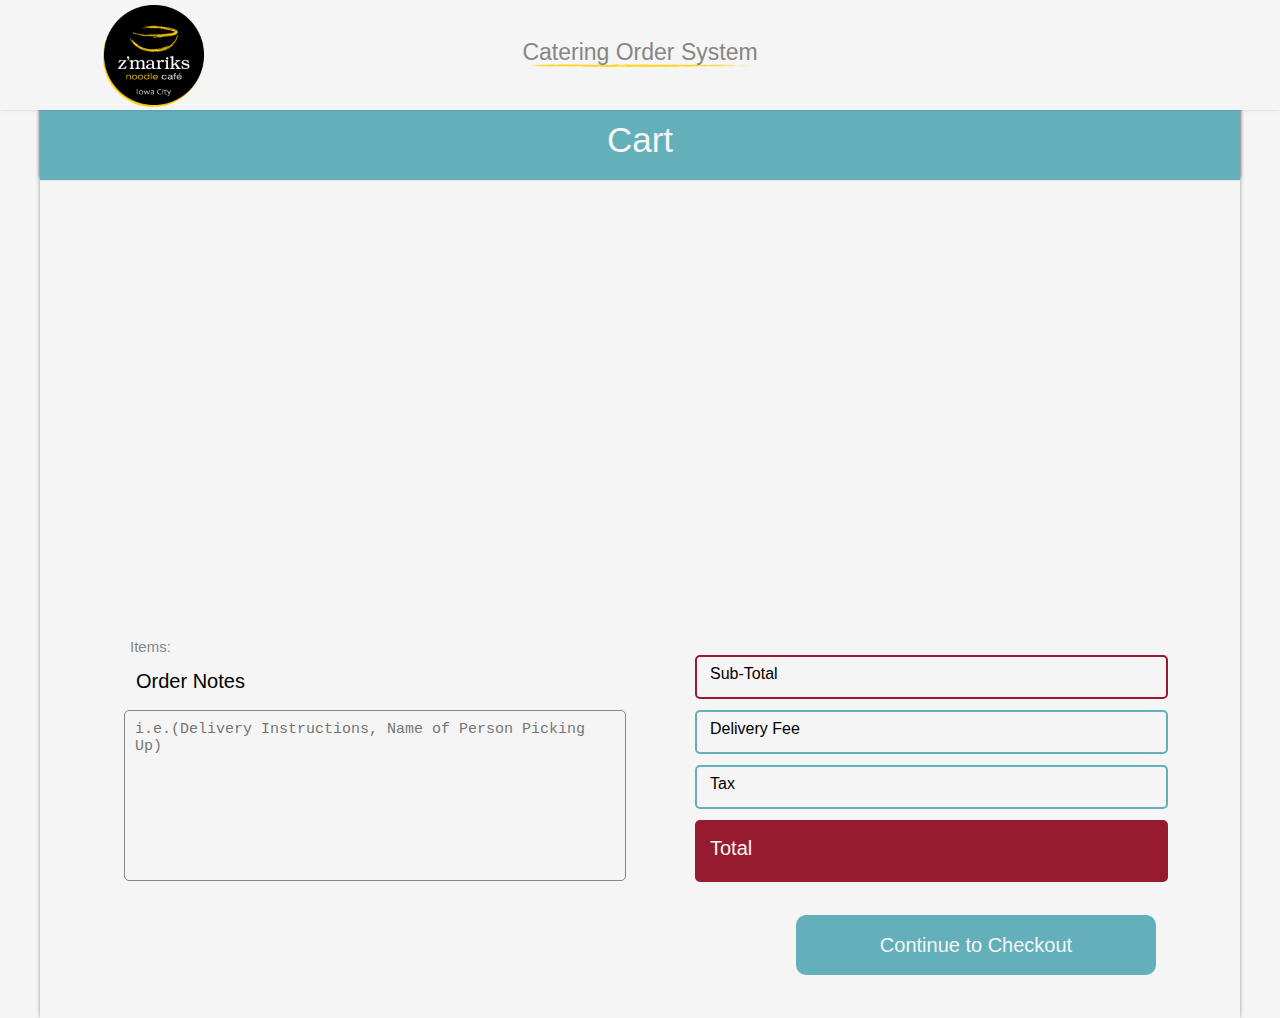
==== pages/cart-page/cart.html @ edebbd06 "Updated File Structure Created a more organized file structure to prepare for the second phase of th" ====
<!DOCTYPE html>
<html lang="en">
<head>
    <meta charset="UTF-8">
    <meta http-equiv="X-UA-Compatible" content="IE=edge">
    <meta name="viewport" content="width=device-width, initial-scale=1.0">
    <title>Z'Mariks</title>
    <link rel="stylesheet" type="text/css" href="../menu-page/zmenu.css" />
    <link type="text/css" rel="stylesheet" href="https://api.mqcdn.com/sdk/place-search-js/v1.0.0/place-search.css"/>
    <link rel="stylesheet" type="text/css" href="zcart.css" />
    <script src="https://api.mqcdn.com/sdk/place-search-js/v1.0.0/place-search.js"></script>
</head>
<body>
    <div id="loadingScreen">
        <img src="../../assets/static/cavatappi.png" id="loadingNoodle">
    </div>
    
    <div class="mainHeader">
        <div id="logoShadow"></div>
        <img src="../../assets/static/zmarik-logo.png" id="zLogo">
        <img src="../../assets/static/paint.png" class="paintHeader">
        <h1>Catering Order System</h1>
    </div>

    <div class="emptyCartWrapper" id="emptyCartWrapper">
        <p>Empty</p>
    </div>

    <div id="pageWrapper">

        <div class="menuTabs">
            <p>Cart</p>
        </div>

        <div class="methodWrapper" id="methodWrapper" class="methodWrapper">
            <div class="itemMethod" id="itemMethod">
                <p id="selectMeth">Select Order Method</p>
                <button type="button" class="pickup" id="pickup">Pickup</button>
                <button type="button" class="delivery" id="delivery">Delivery</button>
                <input type="date" id="dateValue">
                <p class="storeHours">*Please enter a time between our store hours of 10:30 AM - 8:00 PM</p>
                <p class="storeHours">*Please enter a date at least two days from now</p>
                <input type="time" class="timeValue" id="timeValue" min="10:30:00" value="12:00:00" max="20:00:00">
                <input type="search" id="place-search-input" placeholder="Delivery Address..." disabled>
                <img src="../../assets/static/locationPin.png" id="locationPin">
            </div>
        </div>
        <div id="utensil">
            <p id="utensilHeader">Include:</p>
            <button type="button" id="plates">Plates</button>
            <button type="button" id="silverware">Silverware</button>
            <button type="button" id="napkins">Napkins</button>
            <button type="button" id="servingUtensils">Serving Utensils</button>
        </div>
        <div class="itemWrapper" id="itemWrapper1">
            
        </div>
        <div class="totalWrapper" id="totalWrapper">
            <p id="itemCountDisplay">Items:</p>
            <label id="orderNotesLabel" for="orderNotes">Order Notes</label>
            <textarea name="orderNotes" id="orderNotes" col="20" row="5" placeholder="i.e.(Delivery Instructions, Name of Person Picking Up)"></textarea>
            <div class="checkoutTotals" style="border-color: #971b2f; background-color: whitesmoke; color: black">Sub-Total 
                <p id="subTotal" style="color: black"></p>
            </div>
            <div class="checkoutTotals" style="margin-top:110px">Tax 
                <p id="tax"></p>
            </div>
            <div class="checkoutTotals" style="margin-top:55px">Delivery Fee 
                <p id="deliveryFee"></p>
            </div>
            <div class="checkoutTotals" style="font-size: 20px; margin-top:165px; height: 43px; padding-top: 15px; color: whitesmoke; border-color: #971b2f; background-color: #971b2f;">Total
                <p id="total" style="right: 14px; font-size: 25px; color: whitesmoke; font-weight: bold; top: 43px;"></p>
            </div>
            <button type="button" class="continue" id="continue">Continue to Checkout</button>
        </div>
    </div>

    <script src = "cart.js"></script>
</body>
</html>
---- pages/menu-page/zmenu.css ----
* {
    margin: 0px;
    padding: 0px;
    }

body {
    background-color: whitesmoke;
    font-family: 'Segoe UI', Tahoma, Geneva, Verdana, sans-serif;
}

.mainHeader {
    top: 0;
    position: absolute;
    width: 100%;
    margin-top: 0px;
    left: 0;
    background-color: whitesmoke;
    height: 110px;
    z-index: 3;
    box-shadow: 0 -2px 4px 0 rgba(0, 0, 0, 0.500);
}

#pageWrapper {
    min-height: calc(100% - 100px);
    height: auto;
    position: absolute;
    box-shadow: 0 -2px 4px 0 rgba(0, 0, 0, 0.200), 0 2px 4px 0 rgba(0, 0, 0, 0.200);
    background-color: whitesmoke;
    z-index: 1;
    width: 100%;
    transform: translate(-50%, 0);
    left: 50%;
    max-width: 1200px;
    top: 100px;
    margin-bottom: 0;
    padding-bottom: 0;
}

#loadingScreen {
    position: fixed;
    width: 100%;
    height: 100%;
    background-image: linear-gradient(180deg, #78bac6, #63b0bb);
    z-index: 5;
    display: block;
}


#loadingScreen img {
    position: absolute;
    left: 0;
    top: 41%;
    left: 0;
    right: 0;
    margin: auto;
    width: 25%;
    max-width: 200px;
}

@media only screen and (max-width: 585px) {

    #zLogo {
        position: absolute;
        height: 100px;
        top: 5px;
        transform: translate(-50%, 0%);
        left: 12%;
        display: none;
    }
    
    #logoShadow {
        position: absolute;
        border-radius: 50%;
        background-color: none;
        width: 100px;
        height: 100px;
        top: 5px;
        transform: translate(-50%, 0%);
        left: 12%;
        box-shadow: -1px 2px #ffd100;
        display: none;
    }

    .mainHeader h1 {
        color: #868686;
        position: absolute;
        transform: translate(-50%, -60%);
        top: 50%;
        left: 32%;
        font-size: 17px;
        font-weight: lighter;
    }
    
    .paintHeader {
        position: absolute;
        transform: translate(-50%,0);
        top: 57.5%;
        left: 32.5%;
        width: 172px;
    
    }

    .cart {
        background-image: linear-gradient(350deg, #971b2f, #a93d4f);
        color: whitesmoke;
        position: absolute;
        height: 45px;
        width: 90px;
        right: 20%;
        transform: translate(50%, -50%);
        top: 50%;
        border-radius: 10px;
        border: none;
        font-size: 15px;
        z-index: 4;
        box-shadow: -2px 2px 2px 0 rgba(0, 0, 0, 0.100);
    }
    
    .cart:hover {
        background-image: linear-gradient(150deg, #971b2f, #c66575);
        color: whitesmoke;
        /* border: 2px solid #971b2f; */
        cursor: pointer;
    }

    #catSelect {
        background-image: linear-gradient(180deg, #78bac6, #63b0bb);
        left: 25%;
        font-size: 20px;
        background-color: none;
        box-shadow: none;
    }
    
    #bowlSelect {
        background-color: #868686;
        left: 75%;
        box-shadow: inset 1px 1px 4px rgba(0, 0, 0, 0.150);
        font-size: 20px;
        background-image: none;
    }

    #menuFeed {
        position: absolute;
        transform: translate(-50%, 0);
        left: 50%;
        margin-top: 82px;
        font-size: 18px;
        color: black;
        background-color: whitesmoke;
        width: calc(100% - 0px);
        height: 42px;
        text-align: center;
        padding-top: 16px;
        display: block;
    }

    #menuFeed1 {
        position: absolute;
        transform: translate(-50%, 0);
        left: 50%;
        margin-top: 82px;
        font-size: 17px;
        color: black;
        background-color: whitesmoke;
        width: calc(100% - 0px);
        height: 42px;
        text-align: center;
        padding-top: 16px;
        display: none;
    }

    .productHeader {
        position: absolute;
        transform: translate(-50%, 0);
        left: 50%;
        width: 320px;
        background-color: #971b2f;
        color: white;
        height: 45px;
        top: 165px;
        margin-bottom: 16px;
        border-radius: 10px;
        z-index: 4;
        box-shadow: -2px 2px 4px 0 rgba(0, 0, 0, 0.300);
        display: none;
    }

    .itemTypeCAT {
        position: absolute;
        width: 304px;
        transform: translate(-50%,0);
        left: 50%;
        height: 45px;
        text-align: center;
        background-color: #971b2f;
        border: none;
        border-radius: 10px;
        font-size: 20px;
        padding-top: 9px;
        padding-bottom: 9px;
        color: whitesmoke;
        padding-left: 18px;
        display: none;
    }

    .product {
        margin-top: 22px;
        margin-right: 0px;
        width: 320px;
        height: 230.5px;
        background-color: whitesmoke;
        border: 2px solid #63b0bb;
        float: left;
        border-radius: 10px;
        align-self: center;
        z-index: 1;
        box-shadow: -4px 4px 8px 0 rgba(0, 0, 0, 0.300);
    }

    .product p {
        position: relative;
        width: 100%;
        height: 36px;
        top: 0;
        padding-top: 6px;
        color: whitesmoke;
        background-color: #63b0bb;
        text-align: center;
        border-top-left-radius: 7px;
        border-top-right-radius: 7px;
        font-size: 18px;
    }

    .addCart {
        position: relative;
        width: 100%;
        height: 50px;
        top: -3px;
        background-color: #63afbbdc;
        background-image: none;
        border: none;
        text-decoration: none;
        opacity: 0;
        border-bottom-left-radius: 7px;
        border-bottom-right-radius: 7px;
        z-index: 2;
        color: whitesmoke;
        font-size: 18px;
        cursor: pointer;
    }
    
    .cartDesc {
        position: relative;
        width: 300px;
        height: 133px;
        top: -3px;
        background-color: #868686b8;
        border: none;
        text-decoration: none;
        opacity: 0;
        z-index: 2;
        color: whitesmoke;
        font-size: 19px;
        padding-left: 10px;
        padding-right: 10px;
        text-align: center;
        padding-top: 10px;
    }

    .itemPhoto {
        position: relative;
        transform: translate(0,-195px);
        left: 0;
        width: 100%;
        border-bottom-left-radius: 12px;
        border-bottom-right-radius: 12px;
        z-index: 0;
        border-bottom: 2px solid #63b0bb;
    }
    
    .toast {
        width: 100%;
        height: 192px;
    }
    
    .scotch {
        overflow: hidden;
        height: 192px;
        object-fit: cover;
    }
    
    #cateringFeed {
        position: absolute;
        top: 165px;
        width: 350px;
        height: 40px;
        left: 6%;
        font-size: 18px;
        color: whitesmoke;
        background-color: #868686;
        border-radius: 10px;
        padding-top: 10px;
        z-index: 1;
        text-align: center;
    }

    .macWrapper {
        display: inline-table;
        height: auto;
        position: absolute;
        top: 212px;
        z-index: 2;
        max-width: 1200px;
        background-color: whitesmoke;
        width: 320px;
        /* padding-left: 6%; */
        transform: translate(-50%, 0);
        left: 50%;
        display: none;
    }

    .noodleWrapper {
        display: none;
        height: auto;
        position: absolute;
        top: 212px;
        z-index: 2;
        max-width: 1200px;
        background-color: whitesmoke;
        width: 320px;
        /* padding-left: 6%; */
        transform: translate(-50%, 0);
        left: 50%;
    }
    
    .riceWrapper {
        display: none;
        height: auto;
        position: absolute;
        top: 212px;
        z-index: 2;
        max-width: 1200px;
        background-color: whitesmoke;
        width: 320px;
        /* padding-left: 6%; */
        transform: translate(-50%, 0);
        left: 50%;
    }
    
    .saladWrapper {
        display: none;
        height: auto;
        position: absolute;
        top: 212px;
        z-index: 2;
        max-width: 1200px;
        background-color: whitesmoke;
        width: 320px;
        /* padding-left: 6%; */
        transform: translate(-50%, 0);
        left: 50%;
    }
    
    .sides {
        display: none;
        height: auto;
        position: absolute;
        top: 212px;
        z-index: 2;
        max-width: 1200px;
        background-color: whitesmoke;
        width: 320px;
        /* padding-left: 6%; */
        transform: translate(-50%, 0);
        left: 50%;
    }
    
    .dessert {
        display: none;
        height: auto;
        position: absolute;
        top: 212px;
        z-index: 2;
        max-width: 1200px;
        background-color: whitesmoke;
        width: 320px;
        /* padding-left: 6%; */
        transform: translate(-50%, 0);
        left: 50%;
    }

    #amex {
        position: absolute;
        transform: translate(0,-50%);
        top: 50%;
        left: 3%;
        width: 9%;
    }

    #visa {
        position: absolute;
        transform: translate(0,-50%);
        top: 50%;
        left: calc(12% + 10px);
        width: 9%;
    }

    #mastercard {
        position: absolute;
        transform: translate(0,-50%);
        top: 50%;
        left: calc(21% + 20px);
        width: 9%;
    }

    #discover {
        position: absolute;
        transform: translate(0,-50%);
        top: 50%;
        left: calc(30% + 30px);
        width: 9%;
    }

}

@media only screen and (min-width: 585px) and (max-width: 768px) {

    #zLogo {
        position: absolute;
        height: 100px;
        top: 5px;
        transform: translate(-50%, 0%);
        left: 12%;
    }
    
    #logoShadow {
        position: absolute;
        border-radius: 50%;
        background-color: none;
        width: 100px;
        height: 100px;
        top: 5px;
        transform: translate(-50%, 0%);
        left: 12%;
        box-shadow: -1px 2px #ffd100;
    }

    .mainHeader h1 {
        color: #868686;
        position: absolute;
        transform: translate(-50%, -60%);
        top: 50%;
        left: 50%;
        font-size: 23px;
        font-weight: lighter;
    }
    
    .paintHeader {
        position: absolute;
        transform: translate(-50%,0);
        top: 58%;
        left: 50%;
        width: 220px;
    
    }

    .cart {
        background-image: linear-gradient(350deg, #971b2f, #a93d4f);
        color: whitesmoke;
        position: absolute;
        height: 50px;
        width: 100px;
        right: 12%;
        transform: translate(50%, -50%);
        top: 51%;
        border-radius: 10px;
        border: none;
        font-size: 17px;
        box-shadow: -2px 2px 2px 0 rgba(0, 0, 0, 0.100);
    }
    
    .cart:hover {
        background-image: linear-gradient(150deg, #971b2f, #c66575);
        color: whitesmoke;
        /* border: 2px solid #971b2f; */
        cursor: pointer;
    }

    #catSelect {
        background-image: linear-gradient(180deg, #78bac6, #63b0bb);
        left: 25%;
        background-color: none;
        box-shadow: none;
    }
    
    #bowlSelect {
        background-color: #868686;
        left: 75%;
        box-shadow: inset 1px 1px 4px rgba(0, 0, 0, 0.150);
        background-image: none;
    }

    #menuFeed {
        position: absolute;
        transform: translate(-50%, 0);
        left: 50%;
        margin-top: 82px;
        font-size: 22px;
        color: black;
        background-color: whitesmoke;
        width: calc(100% - 0px);
        height: 45px;
        text-align: center;
        padding-top: 13px;
        display: block;
    }

    #menuFeed1 {
        position: absolute;
        transform: translate(-50%, 0);
        left: 50%;
        margin-top: 82px;
        font-size: 22px;
        color: black;
        background-color: whitesmoke;
        width: calc(100% - 0px);
        height: 45px;
        text-align: center;
        padding-top: 13px;
        display: none;
    }

    .productHeader {
        position: absolute;
        left: 6%;
        width: 212px;
        padding-right: 10px;
        background-color: #971b2f;
        color: white;
        height: 50px;
        top: 165px;
        margin-bottom: 16px;
        border-radius: 10px;
        z-index: 4;
        box-shadow: -2px 2px 4px 0 rgba(0, 0, 0, 0.300);
        display: none;
    }

    .itemTypeCAT {
        position: absolute;
        width: 200px;
        left: 6%;
        height: 50px;
        text-align: center;
        background-color: #971b2f;
        border: none;
        font-size: 20px;
        padding-top: 9px;
        padding-bottom: 9px;
        color: whitesmoke;
        display: none;
    }

    .product {
        margin-top: 22px;
        margin-right: 22px;
        width: 250px;
        height: 190px;
        background-color: whitesmoke;
        border: 2px solid #63b0bb;
        float: left;
        border-radius: 10px;
        align-self: center;
        z-index: 1;
        box-shadow: -4px 4px 8px 0 rgba(0, 0, 0, 0.300);
    }

    .product p {
        position: relative;
        width: 100%;
        height: 36px;
        top: 0;
        padding-top: 6px;
        color: whitesmoke;
        background-color: #63b0bb;
        text-align: center;
        border-top-left-radius: 7px;
        border-top-right-radius: 7px;
        font-size: 18px;
    }

    .addCart {
        position: relative;
        width: 100%;
        height: 50px;
        top: -3px;
        background-color: #63afbbdc;
        border: none;
        text-decoration: none;
        opacity: 0;
        border-bottom-left-radius: 7px;
        border-bottom-right-radius: 7px;
        z-index: 2;
        color: whitesmoke;
        font-size: 18px;
        cursor: pointer;
    }
    
    .cartDesc {
        position: relative;
        width: 230px;
        height: 93px;
        top: -3px;
        background-color: #868686b8;
        border: none;
        text-decoration: none;
        opacity: 0;
        z-index: 2;
        color: whitesmoke;
        font-size: 15px;
        padding-left: 10px;
        padding-right: 10px;
        text-align: center;
        padding-top: 10px;
    }

    .itemPhoto {
        position: relative;
        transform: translate(0,-155px);
        left: 0;
        width: 100%;
        border-bottom-left-radius: 10px;
        border-bottom-right-radius: 10px;
        z-index: 0;
        border-bottom: 2px solid #63b0bb;
    }
    
    .toast {
        width: 100%;
        height: 192px;
    }
    
    .scotch {
        overflow: hidden;
        height: 192px;
        object-fit: cover;
    }
    
    #cateringFeed {
        position: absolute;
        top: 165px;
        width: 350px;
        height: 40px;
        left: 6%;
        font-size: 18px;
        color: whitesmoke;
        background-color: #868686;
        border-radius: 10px;
        padding-top: 10px;
        z-index: 1;
        text-align: center;
    }

    .macWrapper {
        display: inline-table;
        height: auto;
        position: absolute;
        top: 218px;
        z-index: 2;
        max-width: 1200px;
        background-color: whitesmoke;
        width: 94%;
        padding-left: 6%;
        display: none;
    }

    .noodleWrapper {
        display: none;
        height: auto;
        position: absolute;
        top: 218px;
        z-index: 2;
        max-width: 1200px;
        background-color: whitesmoke;
        width: 94%;
        padding-left: 6%;
    }
    
    .riceWrapper {
        display: none;
        height: auto;
        position: absolute;
        top: 218px;
        z-index: 2;
        max-width: 1200px;
        background-color: whitesmoke;
        width: 94%;
        padding-left: 6%;
    }
    
    .saladWrapper {
        display: none;
        height: auto;
        position: absolute;
        top: 218px;
        z-index: 2;
        max-width: 1200px;
        background-color: whitesmoke;
        width: 94%;
        padding-left: 6%;
    }
    
    .sides {
        display: none;
        height: auto;
        position: absolute;
        top: 218px;
        z-index: 2;
        max-width: 1200px;
        background-color: whitesmoke;
        width: 94%;
        padding-left: 6%;
    }
    
    .dessert {
        display: none;
        height: auto;
        position: absolute;
        top: 218px;
        z-index: 2;
        max-width: 1200px;
        background-color: whitesmoke;
        width: 94%;
        padding-left: 6%;
    }

    #amex {
        position: absolute;
        transform: translate(0,-50%);
        top: 50%;
        left: 3%;
        width: 8%;
    }

    #visa {
        position: absolute;
        transform: translate(0,-50%);
        top: 50%;
        left: calc(11% + 10px);
        width: 8%;
    }

    #mastercard {
        position: absolute;
        transform: translate(0,-50%);
        top: 50%;
        left: calc(19% + 20px);
        width: 8%;
    }

    #discover {
        position: absolute;
        transform: translate(0,-50%);
        top: 50%;
        left: calc(27% + 30px);
        width: 8%;
    }

}

@media only screen and (min-width: 769px) and (max-width: 1520px) {

    #zLogo {
        position: absolute;
        height: 100px;
        top: 5px;
        transform: translate(-50%, 0%);
        left: 12%;
    }
    
    #logoShadow {
        position: absolute;
        border-radius: 50%;
        background-color: none;
        width: 100px;
        height: 100px;
        top: 5px;
        transform: translate(-50%, 0%);
        left: 12%;
        box-shadow: -1px 2px #ffd100;
    }

    .mainHeader h1 {
        color: #868686;
        position: absolute;
        transform: translate(-50%, -60%);
        top: 50%;
        left: 50%;
        font-size: 23px;
        font-weight: lighter;
    }
    
    .paintHeader {
        position: absolute;
        transform: translate(-50%,0);
        top: 58%;
        left: 50%;
        width: 220px;
    
    }

    .cart {
        background-image: linear-gradient(350deg, #971b2f, #a93d4f);
        color: whitesmoke;
        position: absolute;
        height: 50px;
        width: 100px;
        right: 12%;
        transform: translate(50%, -50%);
        top: 51%;
        border-radius: 10px;
        border: none;
        font-size: 17px;
        box-shadow: -2px 2px 2px 0 rgba(0, 0, 0, 0.100);
    }
    
    .cart:hover {
        background-image: linear-gradient(150deg, #971b2f, #c66575);
        color: whitesmoke;
        /* border: 2px solid #971b2f; */
        cursor: pointer;
    }

    #catSelect {
        background-image: linear-gradient(180deg, #78bac6, #63b0bb);
        left: 25%;
        background-color: none;
        box-shadow: none;
    }
    
    #bowlSelect {
        background-color: #868686;
        left: 75%;
        box-shadow: inset 1px 1px 4px rgba(0, 0, 0, 0.150);
        background-image: none;
    }

    #menuFeed {
        position: absolute;
        transform: translate(-50%, 0);
        left: 50%;
        margin-top: 82px;
        font-size: 22px;
        color: black;
        background-color: whitesmoke;
        width: calc(100% - 0px);
        height: 45px;
        text-align: center;
        padding-top: 13px;
        display: block;
    }

    #menuFeed1 {
        position: absolute;
        transform: translate(-50%, 0);
        left: 50%;
        margin-top: 82px;
        font-size: 22px;
        color: black;
        background-color: whitesmoke;
        width: calc(100% - 0px);
        height: 45px;
        text-align: center;
        padding-top: 13px;
        display: none;
    }

    .productHeader {
        position: absolute;
        left: 6%;
        width: 212px;
        padding-right: 10px;
        background-color: #971b2f;
        color: white;
        height: 50px;
        top: 165px;
        margin-bottom: 16px;
        border-radius: 10px;
        z-index: 4;
        box-shadow: -2px 2px 4px 0 rgba(0, 0, 0, 0.300);
        display: none;
    }

    .itemTypeCAT {
        position: absolute;
        width: 200px;
        left: 6%;
        height: 50px;
        text-align: center;
        background-color: #971b2f;
        border: none;
        font-size: 20px;
        padding-top: 9px;
        padding-bottom: 9px;
        color: whitesmoke;
        display: none;
    }

    .product {
        margin-top: 22px;
        margin-right: 22px;
        width: 320px;
        height: 230.5px;
        background-color: whitesmoke;
        border: 2px solid #63b0bb;
        float: left;
        border-radius: 10px;
        align-self: center;
        z-index: 1;
        box-shadow: -4px 4px 8px 0 rgba(0, 0, 0, 0.300);
    }

    .product p {
        position: relative;
        width: 100%;
        height: 36px;
        top: 0;
        padding-top: 6px;
        color: whitesmoke;
        background-color: #63b0bb;
        text-align: center;
        border-top-left-radius: 7px;
        border-top-right-radius: 7px;
        font-size: 18px;
    }

    .addCart {
        position: relative;
        width: 100%;
        height: 50px;
        top: -3px;
        background-color: #63afbbdc;
        border: none;
        text-decoration: none;
        opacity: 0;
        border-bottom-left-radius: 7px;
        border-bottom-right-radius: 7px;
        z-index: 2;
        color: whitesmoke;
        font-size: 18px;
        cursor: pointer;
    }
    
    .cartDesc {
        position: relative;
        width: 300px;
        height: 133px;
        top: -3px;
        background-color: #868686b8;
        border: none;
        text-decoration: none;
        opacity: 0;
        z-index: 2;
        color: whitesmoke;
        font-size: 19px;
        padding-left: 10px;
        padding-right: 10px;
        text-align: center;
        padding-top: 10px;
    }

    .itemPhoto {
        position: relative;
        transform: translate(0,-195px);
        left: 0;
        width: 100%;
        border-bottom-left-radius: 12px;
        border-bottom-right-radius: 12px;
        z-index: 0;
        border-bottom: 2px solid #63b0bb;
    }
    
    .toast {
        width: 100%;
        height: 192px;
    }
    
    .scotch {
        overflow: hidden;
        height: 192px;
        object-fit: cover;
    }
    
    #cateringFeed {
        position: absolute;
        top: 165px;
        width: 350px;
        height: 40px;
        left: 6%;
        font-size: 18px;
        color: whitesmoke;
        background-color: #868686;
        border-radius: 10px;
        padding-top: 10px;
        z-index: 1;
        text-align: center;
    }

    .macWrapper {
        display: inline-table;
        height: auto;
        position: absolute;
        top: 218px;
        z-index: 2;
        max-width: 1200px;
        background-color: whitesmoke;
        width: 94%;
        padding-left: 6%;
        display: none;
    }

    .noodleWrapper {
        display: none;
        height: auto;
        position: absolute;
        top: 218px;
        z-index: 2;
        max-width: 1200px;
        background-color: whitesmoke;
        width: 94%;
        padding-left: 6%;
    }
    
    .riceWrapper {
        display: none;
        height: auto;
        position: absolute;
        top: 218px;
        z-index: 2;
        max-width: 1200px;
        background-color: whitesmoke;
        width: 94%;
        padding-left: 6%;
    }
    
    .saladWrapper {
        display: none;
        height: auto;
        position: absolute;
        top: 218px;
        z-index: 2;
        max-width: 1200px;
        background-color: whitesmoke;
        width: 94%;
        padding-left: 6%;
    }
    
    .sides {
        display: none;
        height: auto;
        position: absolute;
        top: 218px;
        z-index: 2;
        max-width: 1200px;
        background-color: whitesmoke;
        width: 94%;
        padding-left: 6%;
    }
    
    .dessert {
        display: none;
        height: auto;
        position: absolute;
        top: 218px;
        z-index: 2;
        max-width: 1200px;
        background-color: whitesmoke;
        width: 94%;
        padding-left: 6%;
    }

    #amex {
        position: absolute;
        transform: translate(0,-50%);
        top: 50%;
        left: 3%;
        width: 60px;
    }

    #visa {
        position: absolute;
        transform: translate(0,-50%);
        top: 50%;
        left: calc(3% + 70px);
        width: 60px;
    }

    #mastercard {
        position: absolute;
        transform: translate(0,-50%);
        top: 50%;
        left: calc(3% + 140px);
        width: 60px;
    }

    #discover {
        position: absolute;
        transform: translate(0,-50%);
        top: 50%;
        left: calc(3% + 210px);
        width: 60px;
    }

}

@media only screen and (min-width: 1520px) {

    #zLogo {
        position: absolute;
        height: 170px;
        top: 1px;
        transform: translate(-50%, 0%);
        left: 18%;
    }
    
    #logoShadow {
        position: absolute;
        border-radius: 50%;
        background-color: none;
        width: 170px;
        height: 170px;
        top: 1px;
        transform: translate(-50%, 0%);
        left: 18%;
        box-shadow: -1px 2px #ffd100;
    }

    .mainHeader h1 {
        color: #868686;
        position: absolute;
        transform: translate(-50%, -60%);
        top: 50%;
        left: 50%;
        font-size: 35px;
        font-weight: lighter;
    }
    
    .paintHeader {
        position: absolute;
        transform: translate(-50%,0);
        top: 62%;
        left: 50%;
        width: 350px;
    
    }

    .cart {
        background-image: linear-gradient(350deg, #971b2f, #a93d4f);
        color: whitesmoke;
        position: absolute;
        height: 50px;
        width: 100px;
        right: 15%;
        transform: translate(50%, -50%);
        top: 51%;
        border-radius: 10px;
        border: none;
        font-size: 17px;
        box-shadow: -2px 2px 2px 0 rgba(0, 0, 0, 0.100);
    }
    
    .cart:hover {
        background-image: linear-gradient(150deg, #971b2f, #c66575);
        color: whitesmoke;
        /* border: 2px solid #971b2f; */
        cursor: pointer;
    }

    #catSelect {
        background-image: linear-gradient(180deg, #78bac6, #63b0bb);
        left: 25%;
        background-color: none;
        box-shadow: none;
    }
    
    #bowlSelect {
        background-color: #868686;
        background-image: none;
        left: 75%;
        box-shadow: inset 1px 1px 4px rgba(0, 0, 0, 0.150);
    }

    #menuFeed {
        position: absolute;
        transform: translate(-50%, 0);
        left: 50%;
        margin-top: 82px;
        font-size: 22px;
        color: black;
        background-color: whitesmoke;
        width: calc(100% - 0px);
        height: 45px;
        text-align: center;
        padding-top: 13px;
        display: block;
    }

    #menuFeed1 {
        position: absolute;
        transform: translate(-50%, 0);
        left: 50%;
        margin-top: 82px;
        font-size: 22px;
        color: black;
        background-color: whitesmoke;
        width: calc(100% - 0px);
        height: 45px;
        text-align: center;
        padding-top: 13px;
        display: none;
    }

    .product {
        margin-top: 22px;
        margin-right: 22px;
        width: 320px;
        height: 230.5px;
        background-color: whitesmoke;
        border: 2px solid #63b0bb;
        float: left;
        border-radius: 10px;
        align-self: center;
        z-index: 1;
        box-shadow: -4px 4px 8px 0 rgba(0, 0, 0, 0.300);
    }

    .productHeader {
        position: absolute;
        left: 6%;
        width: 212px;
        padding-right: 10px;
        background-color: #971b2f;
        color: white;
        height: 50px;
        top: 165px;
        margin-bottom: 16px;
        border-radius: 10px;
        z-index: 4;
        box-shadow: -2px 2px 4px 0 rgba(0, 0, 0, 0.300);
        display: none;
    }

    .itemTypeCAT {
        position: absolute;
        width: 200px;
        left: 6%;
        height: 50px;
        text-align: center;
        background-color: #971b2f;
        border: none;
        font-size: 20px;
        padding-top: 9px;
        padding-bottom: 9px;
        color: whitesmoke;
        display: none;
    }

    .product p {
        position: relative;
        width: 100%;
        height: 36px;
        top: 0;
        padding-top: 6px;
        color: whitesmoke;
        background-color: #63b0bb;
        text-align: center;
        border-top-left-radius: 7px;
        border-top-right-radius: 7px;
        font-size: 18px;
    }

    .addCart {
        position: relative;
        width: 100%;
        height: 50px;
        top: -3px;
        background-color: #63afbbdc;
        border: none;
        text-decoration: none;
        opacity: 0;
        border-bottom-left-radius: 7px;
        border-bottom-right-radius: 7px;
        z-index: 2;
        color: whitesmoke;
        font-size: 18px;
        cursor: pointer;
    }
    
    .cartDesc {
        position: relative;
        width: 300px;
        height: 133px;
        top: -3px;
        background-color: #868686b8;
        border: none;
        text-decoration: none;
        opacity: 0;
        z-index: 2;
        color: whitesmoke;
        font-size: 19px;
        padding-left: 10px;
        padding-right: 10px;
        text-align: center;
        padding-top: 10px;
    }

    .itemPhoto {
        position: relative;
        transform: translate(0,-195px);
        left: 0;
        width: 100%;
        border-bottom-left-radius: 12px;
        border-bottom-right-radius: 12px;
        z-index: 0;
        border-bottom: 2px solid #63b0bb;
    }
    
    .toast {
        width: 100%;
        height: 192px;
    }
    
    .scotch {
        overflow: hidden;
        height: 192px;
        object-fit: cover;
    }

    #cateringFeed {
        position: absolute;
        top: 100px;
        width: 458px;
        height: 43px;
        left: calc(6% + 242px);
        font-size: 22px;
        color: whitesmoke;
        background-color: #868686;
        border-radius: 10px;
        padding-top: 7px;
        z-index: 1;
        text-align: center;
    }

    .macWrapper {
        display: inline-table;
        height: auto;
        position: absolute;
        top: 218px;
        z-index: 2;
        max-width: 1200px;
        background-color: whitesmoke;
        width: 94%;
        padding-left: 6%;
        display: none;
    }

    .noodleWrapper {
        display: none;
        height: auto;
        position: absolute;
        top: 218px;
        z-index: 2;
        max-width: 1200px;
        background-color: whitesmoke;
        width: 94%;
        padding-left: 6%;
    }
    
    .riceWrapper {
        display: none;
        height: auto;
        position: absolute;
        top: 218px;
        z-index: 2;
        max-width: 1200px;
        background-color: whitesmoke;
        width: 94%;
        padding-left: 6%;
    }
    
    .saladWrapper {
        display: none;
        height: auto;
        position: absolute;
        top: 218px;
        z-index: 2;
        max-width: 1200px;
        background-color: whitesmoke;
        width: 94%;
        padding-left: 6%;
    }
    
    .sides {
        display: none;
        height: auto;
        position: absolute;
        top: 218px;
        z-index: 2;
        max-width: 1200px;
        background-color: whitesmoke;
        width: 94%;
        padding-left: 6%;
    }
    
    .dessert {
        display: none;
        height: auto;
        position: absolute;
        top: 218px;
        z-index: 2;
        max-width: 1200px;
        background-color: whitesmoke;
        width: 94%;
        padding-left: 6%;
    }

    #amex {
        position: absolute;
        transform: translate(0,-50%);
        top: 50%;
        left: 3%;
        width: 60px;
    }

    #visa {
        position: absolute;
        transform: translate(0,-50%);
        top: 50%;
        left: calc(3% + 70px);
        width: 60px;
    }

    #mastercard {
        position: absolute;
        transform: translate(0,-50%);
        top: 50%;
        left: calc(3% + 140px);
        width: 60px;
    }

    #discover {
        position: absolute;
        transform: translate(0,-50%);
        top: 50%;
        left: calc(3% + 210px);
        width: 60px;
    }

}

@media only screen and (min-width: 1870px) {

    #zLogo {
        position: absolute;
        height: 100px;
        top: 5px;
        transform: translate(0%, 0%);
        left: 18%;

    }

    #logoShadow {
        position: absolute;
        border-radius: 50%;
        background-color: none;
        width: 100px;
        height: 100px;
        top: 5px;
        transform: translate(0%, 0%);
        left: 18%;
        box-shadow: -1px 2px #ffd100;
    }

}

.itemWrapper {
    width: 100%;
    height: auto;
    max-width: 1200px;
    z-index: 0;
}

.menuTabs {
    background-color: #63b0bb;
    width: 100%;
    height: 80px;
    z-index: 2;
    box-shadow: 0 -2px 4px 0 rgba(0, 0, 0, 0.500);
}

.home {
    height: 142px;
}

.menuSelect {
    color: whitesmoke;
    position: absolute;
    height: 70px;
    width: 50%;
    top: 10px;
    border: none;
    font-size: 17px;
    transform: translate(-50%, 0);
    font-size: 24px;
    padding-top: 2px;
}

#catSelect:hover {
    background-image: var(--cat-image) !important;
    cursor: var(--cat-cursor) !important;
}

#bowlSelect:hover {
    background-image: var(--bowl-image) !important;
    cursor: var(--bowl-cursor) !important;
}

.selectDrop {
    background-color: whitesmoke;
    color: #868686;
    padding-bottom: 10px;
}

#popUpBack {
    position: absolute;
    width: 100%;
    height: 790px;
    background-color: #8686869b;
    z-index: 2;
    top: 110px;
    display: none;
    max-width: 1200px;
    transform: translate(-50%, 0);
    left: 50%;
}

#popUp {
    position: fixed;
    transform: translate(-50%,-50%);
    left: 50%;
    top: 50%;
    background-image: linear-gradient(350deg, #971b2f, #a93d4f);
    width: 50%;
    height: auto;
    padding-left: 10px;
    padding-top: 10px;
    border-radius: 10px;
    box-shadow: #00000062 -4px 4px 4px;
    min-width: 350px;
    display: none;
    z-index: 3;
}

#brotein {
    color: whitesmoke;
    margin-bottom: 3px;
}

#broteinDrop {
    background-color: whitesmoke;
    height: 25px;
    margin-bottom: 10px;
    width: 180px;
}

#addInLabel {
    color: whitesmoke;
    margin-bottom: 3px;
}

.addIns {
    background-color: whitesmoke;
    height: 25px;
    top: 97px;
    position: absolute;
    width: 180px;
}

.showPrice {
    width: 20px;
    height: 20px;
    position: absolute;
    color: whitesmoke;
    font-size: 15px;
    left: 35px;
    top: 130px;
}

#showPrice1 {
    width: 20px;
    height: 20px;
    position: absolute;
    color: whitesmoke;
    font-size: 15px;
    left: 195px;
    top: 37px;
    display: none;
}

#addIng {
    width: 20px;
    height: 20px;
    position: absolute;
    border-radius: 50%;
    background-color: #971b2f;
    border: none;
    left: 10px;
    top: 130px;
}

#plusImg {
    width: 20px;
}

#addIng:hover {
    background-color: whitesmoke;
    cursor: pointer;
}

#addIngP {
    position: absolute;
    top: -1px;
    left: 50%;
    transform: translate(-50%, 0);
    margin-top: none;
}

#mods {
    color: whitesmoke;
    margin-top: 70px;
    margin-bottom: 3px;
}

#mod {
    width: calc(100% - 13px);
    height: 40px;
    resize: none;
    margin-bottom: 20px;
    padding-left: 3px;
    padding-top: 3px;
}

#mod:focus {
    outline: none;
}

#qtys {
    color: whitesmoke;
    float: left;
    margin-top: 1px;
    margin-left: 5px;
}

#qty {
    width: 24px;
    margin-left: 8px;
    padding-left: 2px;
    margin-bottom: 25px;
}

#qty:focus {
    outline: none;
}

#contCart {
    position: absolute;
    right: 20px;
    height: 40px;
    width: 80px;
    margin-top: -10px;
    border-radius: 5px;
    border: none;
    background-image: linear-gradient(180deg, #85bdc7, #63b0bb);
    color: whitesmoke;
    font-size: 14px;
}

#contCart:hover {
    background-color: whitesmoke;
    border: 1px solid whitesmoke;
    cursor: pointer;
}

#popUp2 {
    position: fixed;
    transform: translate(-50%,-50%);
    left: 50%;
    top: 50%;
    background-color: #971b2f;
    width: 50%;
    height: auto;
    padding-left: 10px;
    padding-top: 10px;
    border-radius: 10px;
    box-shadow: #00000062 -4px 4px 4px;
    min-width: 350px;
    display: none;
    z-index: 3;
}

#brotein2 {
    color: whitesmoke;
    margin-bottom: 3px;
}

#broteinDrop2 {
    background-color: whitesmoke;
    height: 25px;
    margin-bottom: 10px;
}

#qtys2 {
    color: whitesmoke;
    margin-top: 1px;
    margin-left: 0px;
}

#qty2 {
    width: 24px;
    margin-left: 0px;
    padding-left: 2px;
    margin-bottom: 25px;
}

#qty2:focus {
    outline: none;
}

#contCartP {
    position: absolute;
    right: 30px;
    height: 35px;
    width: 90px;
    margin-top: -5px;
    border-radius: 5px;
    border: none;
    background-color: #63b0bb;
    color: whitesmoke;
    font-size: 14px;
}

#contCartP:hover {
    background-color: whitesmoke;
    color: #868686;
    cursor: pointer;
}

#popUp3 {
    position: fixed;
    transform: translate(-50%,-50%);
    left: 50%;
    top: 50%;
    background-color: #971b2f;
    width: 50%;
    height: auto;
    padding-left: 10px;
    padding-top: 10px;
    border-radius: 10px;
    box-shadow: #00000062 -4px 4px 4px;
    min-width: 350px;
    display: none;
    z-index: 3;
}

#brotein3 {
    color: whitesmoke;
    margin-bottom: 3px;
}

#broteinDrop3 {
    background-color: whitesmoke;
    height: 25px;
    margin-bottom: 10px;
}

#qtys3 {
    color: whitesmoke;
    margin-top: 1px;
    margin-left: 0px;
}

#qty3 {
    width: 24px;
    margin-left: 0px;
    padding-left: 2px;
    margin-bottom: 25px;
}

#qty3:focus {
    outline: none;
}

#contCartV {
    position: absolute;
    right: 30px;
    height: 35px;
    width: 90px;
    margin-top: -5px;
    border-radius: 5px;
    border: none;
    background-color: #63b0bb;
    color: whitesmoke;
    font-size: 14px;
}

#contCartV:hover {
    background-color: whitesmoke;
    color: #868686;
    cursor: pointer;
}

/* Chrome, Safari, Edge, Opera */
input::-webkit-outer-spin-button,
input::-webkit-inner-spin-button {
  -webkit-appearance: none;
  margin: 0;
}

/* Firefox */
input[type=number] {
  -moz-appearance: textfield;
}

#myFooter {
    position: absolute;
    width: 100%;
    height: 60px;
    transform: translate(0, -200%);
    top: 100%;
    background-image: linear-gradient(350deg, #971b2f, #a93d4f);
}

#copyright {
    color: whitesmoke;
    position: absolute;
    right: 25px;
    margin-top: 17px;
}

#derp {
    height: auto;
    width: auto;
}
---- pages/cart-page/zcart.css ----
.menuTabs p {
    position: absolute;
    transform: translate(-50%, 0);
    left: 50%;
    top: 20px;
    font-size: 35px;
    color: whitesmoke;
}

@media only screen and (max-width: 585px) {

    .mainHeader h1 {
        color: #868686;
        position: absolute;
        transform: translate(-50%, -60%);
        top: 50%;
        left: 50%;
        font-size: 17px;
        font-weight: lighter;
        width: 100%;
        text-align: center;
    }

    .paintHeader {
        position: absolute;
        transform: translate(-50%,0);
        top: 58%;
        left: 50%;
        width: 172px;

    }

}

@media only screen and (max-width: 625px) {

    #pageWrapper {
        height: 10%;
    }

    .itemMethod {
        width: 90%;
        position: absolute;
        transform: translate(-50%, 0);
        left: 50%;
        background-color: whitesmoke;
        border: 2px solid #868686;
        height: 300px;
        margin-top: 5px;
        display: none;
        border-radius: 10px;
        z-index: 1;
        top: 90px;
        padding-bottom: 20px;
    }
    
    #selectMeth {
        position: absolute;
        transform: translate(-50%, -50%);
        top: 8%;
        left: 50%;
        font-size: 20px;
        width: 100%;
        text-align: center;
    }
    
    .pickup {
        position: absolute;
        transform: translate(-50%, -50%);
        top: 28%;
        left: 50%;
        height: 40px;
        width: 80%;
        background-color: none;
        background-image: linear-gradient(350deg, #971b2f, #a93d4f);
        border: 1px solid #971b2f;
        color: whitesmoke;
        border-radius: 5px;
        font-size: 17px;
    }
    
    .delivery {
        position: absolute;
        transform: translate(-50%, -50%);
        top: 44%;
        left: 50%;
        height: 40px;
        width: 80%;
        background-color: whitesmoke;
        color: black;
        border: 1px solid #971b2f;
        border-radius: 5px;
        font-size: 17px;
        z-index: 1;
    }

    .storeHours {
        position: absolute;
        transform: translate(-50%, -50%);
        top: 16.5%;
        font-size: 12px;
        width: 80%;
        color: red;
        display: none;
        left: 50%;
        text-align: center;
    }
    
    #timeValue {
        position: absolute;
        transform: translate(0, -50%);
        top: 60%;
        left: 10%;
        height: 30px;
        width: 78%;
        font-size: 20px;
        border: 1px solid black;
        border-radius: 2px;
        padding-left: 5px;
        padding-bottom: 2px;
    }
    
    #dateValue {
        position: absolute;
        transform: translate(0, -50%);
        top: 75%;
        left: 10%;
        height: 30px;
        width: 78%;
        font-size: 20px;
        border: 1px solid black;
        border-radius: 2px;
        padding-left: 5px;
        padding-bottom: 2px;
    }
    
    #locationPin {
        display: block;
        position: absolute;
        transform: translate(0, -50%);
        top: 90%;
        right: 11.5%;
        height: 20px;
    }
    
    #place-search-input {
        position: absolute;
        left: 50%;
        transform: translate(-50%, 0);
        width: 100%;
    }
    
    .mq-place-search {
        position: absolute !important;
        display: block !important;
        direction: none !important;
        transform: translate(-50%, -50%);
        width: 80%;
        top: 90%;
        left: 50%;
    }
    
    .mq-input {
        height: 34px;
        border-radius: 2px;
        border: 1px solid black;
        font-size: 17px;
        padding-left: 5px;
        padding-bottom: 1px;
        background-color: rgb(216, 216, 216);
    }
    
    .mq-input-icon {
        right: 3%;
    }

    #utensil{
        width: 90%;
        height: 150px;
        position: absolute;
        transform: translate(-50%, 0);
        left: 50%;
        border: 2px solid #868686;
        border-radius: 10px;
        top: 430px;
        display: none;
    }
    
    #utensilHeader{
        position: absolute;
        top: 10px;
        left: 7%;
        font-size: 17px;
        color: black;
    }

    #plates{
        position: absolute;
        transform: translate(0, -50%);
        left: 7%;
        top: 43%;
        width: 40%;
        height: 40px;
        color: black;
        background-color: whitesmoke;
        background-image: none;
        border: 1px solid #971b2f;
        border-radius: 5px;
        font-size: 15px;
    }
    
    #silverware{
        position: absolute;
        transform: translate(0, -50%);
        left: 53%;
        top: 43%;
        width: 40%;
        height: 40px;
        color: black;
        background-color: whitesmoke;
        background-image: none;
        border: 1px solid #971b2f;
        border-radius: 5px;
        font-size: 15px;
    }
    
    #napkins{
        position: absolute;
        transform: translate(0, -50%);
        left: 7%;
        top: 77%;
        width: 40%;
        height: 40px;
        color: black;
        background-color: whitesmoke;
        background-image: none;
        border: 1px solid #971b2f;
        border-radius: 5px;
        font-size: 15px;
    }
    
    #servingUtensils{
        position: absolute;
        transform: translate(0, -50%);
        left: 53%;
        top: 77%;
        width: 40%;
        height: 40px;
        color: black;
        background-color: whitesmoke;
        background-image: none;
        border: 1px solid #971b2f;
        border-radius: 5px;
        font-size: 15px;
    }

    .cartProduct {
        width: calc(90% + 4px);
        background-image: linear-gradient(180deg, #78bac6, #63b0bb);
        height: 95px;
        position: absolute;
        transform: translate(-50%, 0);
        left: 50%;
        border-radius: 10px;
        /* border: 2px solid #ffd100; */
        margin-top: 385px;
        font-size: 14px;
    }

    .cartItem {
        position: absolute;
        transform: translate(0, -50%);
        top: 25%;
        left: 20px;
        font-size: 18px;
        color: whitesmoke;
        display: -webkit-box;
        overflow: hidden;
        text-overflow: ellipsis;
        -webkit-line-clamp: 1;
        -webkit-box-orient: vertical;
        width: 68%;
    }

    .itemPrice {
        position: absolute;
        transform: translate(0, -65%);
        top: 28%;
        right: 30px;
        height: 27px;
        padding-top: 7px;
        font-size: 24px;
        color: whitesmoke;
    }

    .removeItem {
        position: absolute;
        transform: translate(0, -50%);
        top: 71%;
        right: 80px;
        height: 17px;
        width: 17px;
        border-radius: 50%;
        background-color: #63b0bb;
        border: none;
        color: whitesmoke;
        font-size: 12px;
        padding-bottom: 1px;
        padding-right: 0px;
        text-decoration: none;
    }
    
    .itemMods {
        position: absolute;
        transform: translate(0, 0);
        top: 37%;
        left: 20px;
        font-size: 12px;
        color: #ffd100;
        display: -webkit-box;
        overflow: hidden;
        text-overflow: ellipsis;
        -webkit-line-clamp: 1;
        -webkit-box-orient: vertical;
        width: 55%;
    }
    
    .itemNotes {
        position: absolute;
        transform: translate(0, 0);
        top: 58%;
        left: 20px;
        font-size: 12px;
        color: whitesmoke;
        width: 55%;
        display: -webkit-box;
        overflow: hidden;
        text-overflow: ellipsis;
        -webkit-line-clamp: 2;
        -webkit-box-orient: vertical;
    }

    #itemCountDisplay {
        margin-left: 35px;
        margin-top: -35px;
        font-size: 15px;
        color: #868686;
    }

    .totalWrapper {
        width: 100%;
        height: 380px;
        max-width: 1200px;
        margin-top: 653px;
        z-index: 0;
    }

    .checkoutTotals {
        position: absolute;
        background-color: whitesmoke;
        border: 2px solid #63b0bb;
        border-radius: 5px;
        left: 50%;
        top: 726px;
        width: calc(90% - 13px);
        height: 32px;
        padding-top: 8px;
        padding-left: 13px;
        z-index: 0;
        color: black;
        transform: translate(-50%, 0);
    
    }
    
    .checkoutTotals p {
        position: absolute;
        right: 19px;
        transform: translate(0, -100%);
        color: black;
    }

    #orderNotesLabel {
        position: absolute;
        left: 7%;
        margin-top: 255px;
        font-size: 20px;
        z-index: 5;
    }
    
    #orderNotes {
        position: absolute;
        width: calc(90% - 18px);
        height: 75px;
        left: 50%;
        margin-top: 250px;
        resize: none;
        padding: 10px;
        padding-top: 35px;
        font-size: 15px;
        background-color: whitesmoke;
        border: 1px solid #868686;
        border-radius:  5px;
        transform: translate(-50%, 0);
    }
    
    .continue {
        position: relative;
        background-color: #63b0bb;
        left: 50%;
        width: 60%;
        height: 60px;
        text-align: center;
        top: 410px;
        border: none;
        color: whitesmoke;
        border-radius: 10px;
        font-size: 20px;
        transform: translate(-50%, 0);
    }
    

}

@media only screen and (min-width: 625px) {

    #pageWrapper {
        height: auto;
    }

    .itemMethod {
        width: 90%;
        position: absolute;
        transform: translate(-50%, 0);
        left: 50%;
        background-color: whitesmoke;
        border: 2px solid #868686;
        height: 200px;
        margin-top: 5px;
        display: none;
        border-radius: 10px;
        z-index: 1;
        top: 90px;
    }
    
    #selectMeth {
        position: absolute;
        transform: translate(0, -50%);
        top: 25%;
        left: 50px;
        font-size: 20px;
    }
    
    .pickup {
        position: absolute;
        transform: translate(0, -50%);
        top: 48%;
        left: 53px;
        height: 40px;
        width: 185px;
        background-color: none;
        background-image: linear-gradient(350deg, #971b2f, #a93d4f);
        border: 1px solid #971b2f;
        color: whitesmoke;
        border-radius: 5px;
        font-size: 17px;
    }
    
    .delivery {
        position: absolute;
        transform: translate(0, -50%);
        top: 73%;
        left: 53px;
        height: 40px;
        width: 185px;
        background-color: whitesmoke;
        color: black;
        border: 1px solid #971b2f;
        border-radius: 5px;
        font-size: 17px;
        z-index: 1;
    }

    .storeHours {
        position: absolute;
        transform: translate(0, -50%);
        top: 10%;
        font-size: 15px;
        width: 100%;
        color: red;
        display: none;
    }
    
    #timeValue {
        position: absolute;
        transform: translate(0, -50%);
        top: 28%;
        right: 40px;
        height: 30px;
        width: 160px;
        font-size: 20px;
        border: 1px solid black;
        border-radius: 2px;
        padding-left: 5px;
        padding-bottom: 2px;
    }
    
    #dateValue {
        position: absolute;
        transform: translate(0, -50%);
        top: 53%;
        right: 40px;
        height: 30px;
        width: 160px;
        font-size: 20px;
        border: 1px solid black;
        border-radius: 2px;
        padding-left: 5px;
        padding-bottom: 2px;
    }
    
    #locationPin {
        display: block;
        position: absolute;
        transform: translate(0, -50%);
        top: 78%;
        right: 47px;
        height: 20px;
    }
    
    #place-search-input {
        position: absolute;
        left: 20%;
    }
    
    .mq-place-search {
        position: absolute !important;
        display: block !important;
        direction: none !important;
        transform: translate(0, -50%);
        width: 250px;
        top: 78%;
        right: 289px;
    }
    
    .mq-dropdown-menu {
        width: 500px;
        right: 0;
    }
    
    .mq-input {
        height: 34px;
        border-radius: 2px;
        border: 1px solid black;
        font-size: 17px;
        padding-left: 5px;
        padding-bottom: 1px;
        background-color: rgb(216, 216, 216);
        margin-left: 200px;
    }
    
    .mq-input-icon {
        right: -240px;
    }

    #utensil{
        width: 90%;
        height: 110px;
        position: absolute;
        transform: translate(-50%, 0);
        left: 50%;
        border: 2px solid #868686;
        border-radius: 10px;
        top: 310px;
        display: none;
    }
    
    #utensilHeader{
        position: absolute;
        top: 10px;
        left: 7%;
        font-size: 17px;
        color: black;
    }

    #plates{
        position: absolute;
        transform: translate(-50%, -50%);
        left: 15%;
        top: 60%;
        width: 17.5%;
        height: 40px;
        color: black;
        background-color: whitesmoke;
        background-image: none;
        border: 1px solid #971b2f;
        border-radius: 5px;
        font-size: 15px;
    }
    
    #silverware{
        position: absolute;
        transform: translate(-50%, -50%);
        left: 38.5%;
        top: 60%;
        width: 17.5%;
        height: 40px;
        color: black;
        background-color: whitesmoke;
        background-image: none;
        border: 1px solid #971b2f;
        border-radius: 5px;
        font-size: 15px;
    }
    
    #napkins{
        position: absolute;
        transform: translate(-50%, -50%);
        left: 61.5%;
        top: 60%;
        width: 17.5%;
        height: 40px;
        color: black;
        background-color: whitesmoke;
        background-image: none;
        border: 1px solid #971b2f;
        border-radius: 5px;
        font-size: 15px;
    }
    
    #servingUtensils{
        position: absolute;
        transform: translate(-50%, -50%);
        left: 85%;
        top: 60%;
        width: 17.5%;
        height: 40px;
        color: black;
        background-color: whitesmoke;
        background-image: none;
        border: 1px solid #971b2f;
        border-radius: 5px;
        font-size: 15px;
    }

    .cartProduct {
        width: 90%;
        background-image: linear-gradient(180deg, #78bac6, #63b0bb);
        height: 95px;
        position: absolute;
        transform: translate(-50%, 0);
        left: 50%;
        border-radius: 10px;
        /* border: 2px solid #ffd100; */
        margin-top: 225px;
    }

    .cartItem {
        position: absolute;
        transform: translate(0, -50%);
        top: 28%;
        left: 30px;
        font-size: 20px;
        color: whitesmoke;
    }

    .itemPrice {
        position: absolute;
        transform: translate(0, -65%);
        top: 30%;
        right: 30px;
        height: 27px;
        padding-top: 7px;
        font-size: 25px;
        color: whitesmoke;
    }

    .removeItem {
        position: absolute;
        transform: translate(0, -50%);
        top: 72%;
        right: 80px;
        height: 17px;
        width: 17px;
        border-radius: 50%;
        background-color: #63b0bb;
        border: none;
        color: whitesmoke;
        font-size: 12px;
        padding-bottom: 1px;
        padding-right: 0px;
        text-decoration: none;
    }
    
    .itemMods {
        position: absolute;
        transform: translate(0, 0);
        top: 41%;
        left: 30px;
        font-size: 16px;
        color: #ffd100;
        display: -webkit-box;
        overflow: hidden;
        text-overflow: ellipsis;
        -webkit-line-clamp: 1;
        -webkit-box-orient: vertical;
        width: 70%;
    }
    
    .itemNotes {
        position: absolute;
        transform: translate(0, 0);
        top: 65%;
        left: 30px;
        font-size: 14px;
        color: whitesmoke;
        width: 70%;
        display: -webkit-box;
        overflow: hidden;
        text-overflow: ellipsis;
        -webkit-line-clamp: 1;
        -webkit-box-orient: vertical;
    }

    #itemCountDisplay {
        margin-left: 90px;
        margin-top: -30px;
        font-size: 15px;
        color: #868686;
    }

    .totalWrapper {
        width: 100%;
        height: 380px;
        max-width: 1200px;
        margin-top: 488px;
        z-index: 0;
    }

    .checkoutTotals {
        position: absolute;
        background-color: whitesmoke;
        border: 2px solid #63b0bb;
        border-radius: 5px;
        right: 6%;
        width: 38%;
        height: 32px;
        padding-top: 8px;
        padding-left: 13px;
        z-index: 0;
        color: black;
        transform: translate(0, 0);
    
    }
    
    .checkoutTotals p {
        position: absolute;
        right: 19px;
        transform: translate(0, -100%);
        color: black;
    }

    #orderNotesLabel {
        position: absolute;
        left: 8%;
        margin-top: 15px;
        font-size: 20px;
    }
    
    #orderNotes {
        position: absolute;
        width: 40%;
        height: 149px;
        left: 7%;
        margin-top: 55px;
        resize: none;
        padding: 10px;
        font-size: 15px;
        background-color: whitesmoke;
        border: 1px solid #868686;
        border-radius:  5px;
    }
    
    .continue {
        position: relative;
        background-color: #63b0bb;
        left: 63%;
        width: 30%;
        height: 60px;
        text-align: center;
        top: 260px;
        border: none;
        color: whitesmoke;
        border-radius: 10px;
        font-size: 20px;
    }

}

.delivery:hover {
    cursor: var(--delivery-cursor) !important;
}

.pickup:hover {
    cursor: var(--pickup-cursor) !important;
}

.methodWrapper {
    width: 100%;
    height: auto;
    max-width: 1200px;
    display: none;
    margin-top: 132px;
    z-index: 1;
}

#plates:hover{
    cursor: pointer;
}

#silverware:hover{
    cursor: pointer;
}

#napkins:hover{
    cursor: pointer;
}

#servingUtensils:hover{
    cursor: pointer;
}

.cartQuantity {
    position: absolute;
    transform: translate(0, -50%);
    top: 70%;
    right: 30px;
    background-color: none;
    color: whitesmoke;
}

.removeItem:hover {
    background-color: whitesmoke;
    cursor: pointer;
}

.removeItemImg {
    width: 17px;
    z-index: 3;
}

#orderNotes:focus {
    border: 1px solid #868686;
    outline: none !important;
}

.continue:hover {
    background-color: whitesmoke;
    border: 2px solid #63b0bb;
    color: #63b0bb;
    cursor: pointer;
}

.emptyCartWrapper {
    height: 400px;
    width: 100%;
    max-width: 1200px;
    display: none;
    padding-top: 60px;
    position: absolute;
    top: 150px;
    z-index: 4;
}

.emptyCartWrapper p {
    font-size: 400%;
    color:rgba(0, 0, 0, 0.250);
    position: absolute;
    transform: translate(-50%, 0);
    left: 50%;
    width: 75%;
    text-align: center;
}
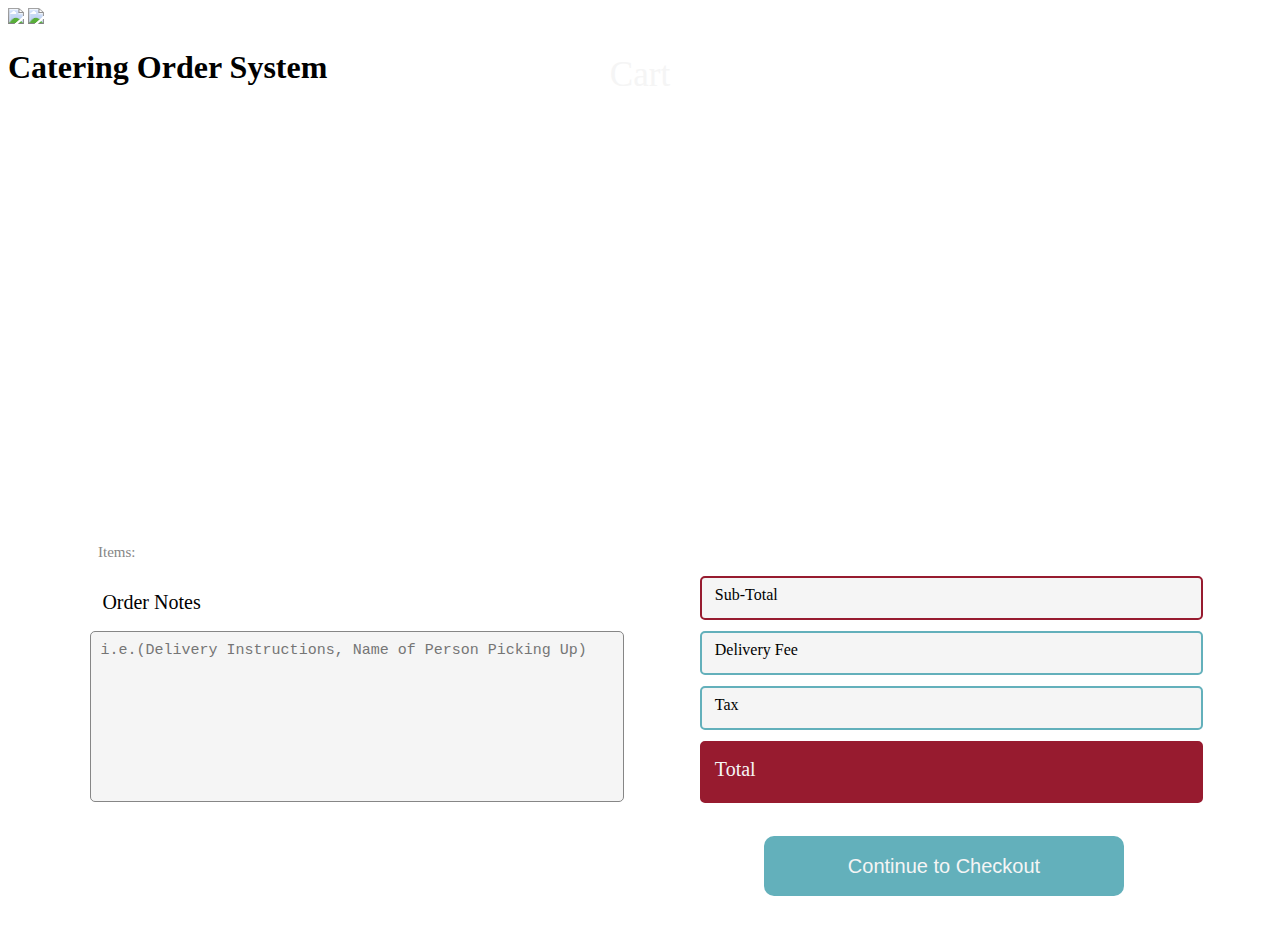
==== commit 1a72a05f: "Firebase Integration Changes to relfect integration to firebase hosting" ====
--- a/pages/cart-page/cart.html
+++ b/pages/cart-page/cart.html
@@ -5,20 +5,20 @@
     <meta http-equiv="X-UA-Compatible" content="IE=edge">
     <meta name="viewport" content="width=device-width, initial-scale=1.0">
     <title>Z'Mariks</title>
-    <link rel="stylesheet" type="text/css" href="../menu-page/zmenu.css" />
+    <link rel="stylesheet" type="text/css" href="../zmenu.css" />
     <link type="text/css" rel="stylesheet" href="https://api.mqcdn.com/sdk/place-search-js/v1.0.0/place-search.css"/>
     <link rel="stylesheet" type="text/css" href="zcart.css" />
     <script src="https://api.mqcdn.com/sdk/place-search-js/v1.0.0/place-search.js"></script>
 </head>
 <body>
     <div id="loadingScreen">
-        <img src="../../assets/static/cavatappi.png" id="loadingNoodle">
+        <img src="../assets/static/cavatappi.png" id="loadingNoodle">
     </div>
     
     <div class="mainHeader">
         <div id="logoShadow"></div>
-        <img src="../../assets/static/zmarik-logo.png" id="zLogo">
-        <img src="../../assets/static/paint.png" class="paintHeader">
+        <img src="../assets/static/zmarik-logo.png" id="zLogo">
+        <img src="../assets/static/paint.png" class="paintHeader">
         <h1>Catering Order System</h1>
     </div>
 
@@ -42,7 +42,7 @@
                 <p class="storeHours">*Please enter a date at least two days from now</p>
                 <input type="time" class="timeValue" id="timeValue" min="10:30:00" value="12:00:00" max="20:00:00">
                 <input type="search" id="place-search-input" placeholder="Delivery Address..." disabled>
-                <img src="../../assets/static/locationPin.png" id="locationPin">
+                <img src="../assets/static/locationPin.png" id="locationPin">
             </div>
         </div>
         <div id="utensil">
